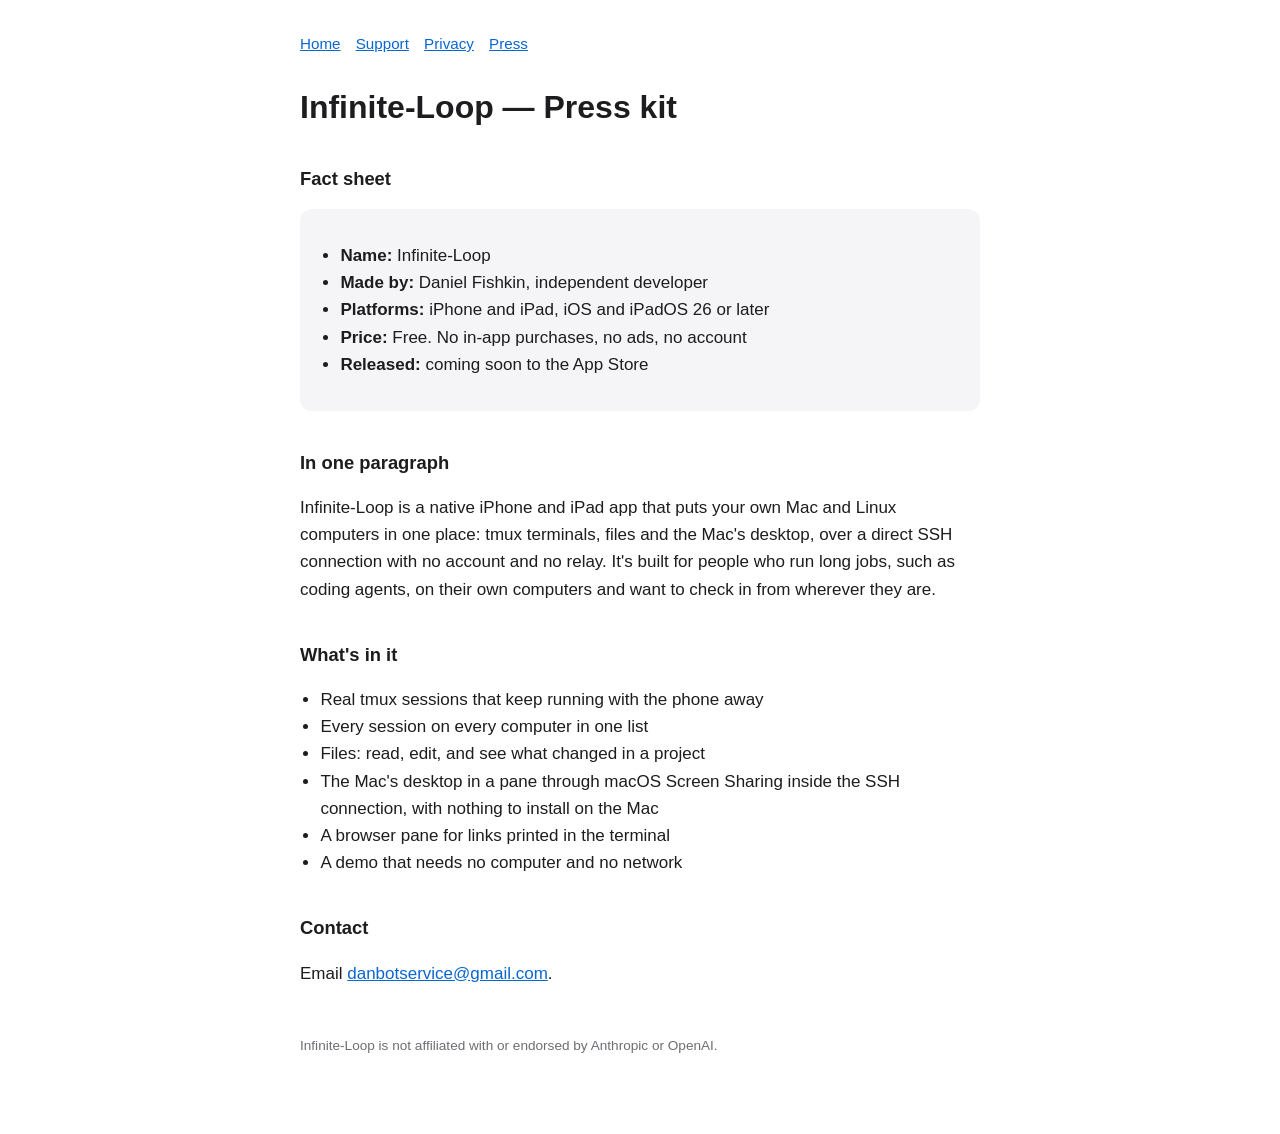
==== press.html @ 63e41e94 "Site for infinite-loop.org: new landing, support, privacy, press and 404 pages From the reviewed dra" ====
<!doctype html>
<html lang="en">
<head>
<meta charset="utf-8">
<meta name="viewport" content="width=device-width, initial-scale=1">
<title>Infinite-Loop — Press kit</title>
<link rel="stylesheet" href="style.css">
</head>
<body>
<nav><a href="./">Home</a><a href="support.html">Support</a><a href="privacy.html">Privacy</a><a href="press.html">Press</a></nav>

<h1>Infinite-Loop — Press kit</h1>

<h2>Fact sheet</h2>
<div class="card">
<ul>
  <li><strong>Name:</strong> Infinite-Loop</li>
  <li><strong>Made by:</strong> Daniel Fishkin, independent developer</li>
  <li><strong>Platforms:</strong> iPhone and iPad, iOS and iPadOS 26 or later</li>
  <li><strong>Price:</strong> Free. No in-app purchases, no ads, no account</li>
  <li><strong>Released:</strong> coming soon to the App Store</li>
</ul>
</div>

<h2>In one paragraph</h2>
<p>Infinite-Loop is a native iPhone and iPad app that puts your own Mac and Linux computers in one place: tmux terminals, files and the Mac's desktop, over a direct SSH connection with no account and no relay. It's built for people who run long jobs, such as coding agents, on their own computers and want to check in from wherever they are.</p>

<h2>What's in it</h2>
<ul>
  <li>Real tmux sessions that keep running with the phone away</li>
  <li>Every session on every computer in one list</li>
  <li>Files: read, edit, and see what changed in a project</li>
  <li>The Mac's desktop in a pane through macOS Screen Sharing inside the SSH connection, with nothing to install on the Mac</li>
  <li>A browser pane for links printed in the terminal</li>
  <li>A demo that needs no computer and no network</li>
</ul>

<h2>Contact</h2>
<p>Email <a href="mailto:danbotservice@gmail.com">danbotservice@gmail.com</a>.</p>

<footer><p>Infinite-Loop is not affiliated with or endorsed by Anthropic or OpenAI.</p></footer>
</body>
</html>
---- style.css ----
:root { color-scheme: light dark; --fg: #1d1d1f; --muted: #6e6e73; --link: #0a66d0; --bg: #ffffff; --card: #f5f5f7; }
@media (prefers-color-scheme: dark) { :root { --fg: #f5f5f7; --muted: #a1a1a6; --link: #4ea1ff; --bg: #000000; --card: #1c1c1e; } }
* { box-sizing: border-box; }
body { margin: 0 auto; max-width: 720px; padding: 32px 20px 64px; background: var(--bg); color: var(--fg); font: 17px/1.6 -apple-system, BlinkMacSystemFont, "Segoe UI", Roboto, Helvetica, Arial, sans-serif; }
nav { font-size: .95rem; margin-bottom: 32px; }
nav a { margin-right: 1em; }
a { color: var(--link); }
h1 { font-size: 2rem; line-height: 1.2; margin: 0 0 .3em; }
h2 { font-size: 1.15rem; margin-top: 2em; }
.lede { font-size: 1.15rem; color: var(--muted); margin-top: 0; }
.card { background: var(--card); border-radius: 12px; padding: 16px 20px; margin: 16px 0; }
.small { font-size: .9rem; color: var(--muted); }
ul { padding-left: 1.2em; }
img { max-width: 100%; height: auto; }
footer { margin-top: 48px; font-size: .85rem; color: var(--muted); }
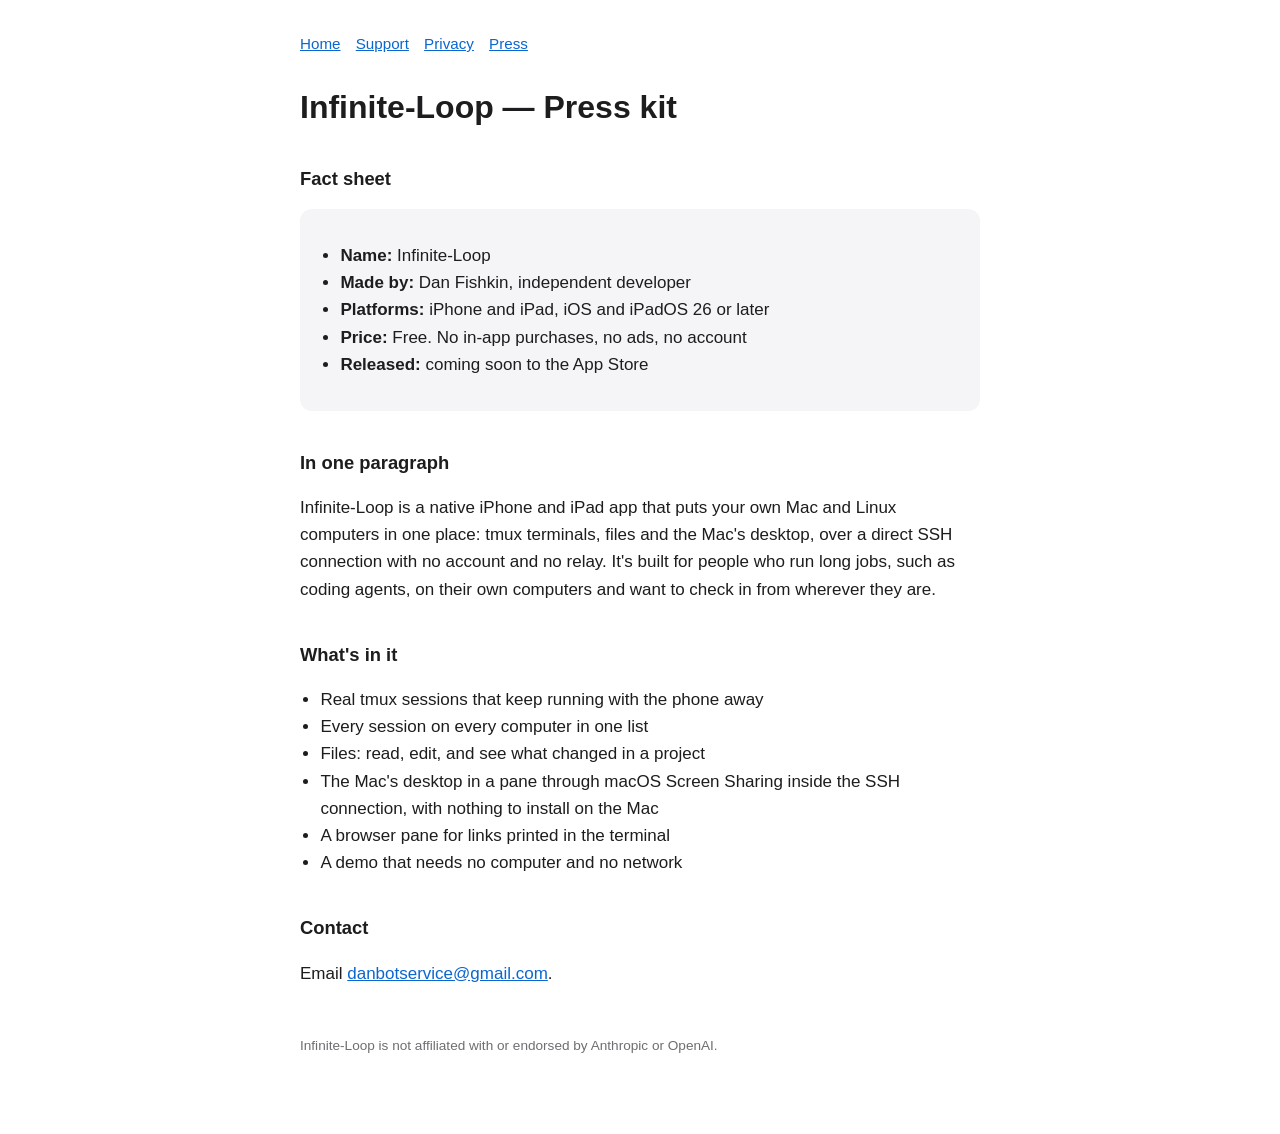
==== commit 05b21cc5: "Use "Dan Fishkin" as the public name on the site Dan, 2026-11-01: "update daniel with dan". The land" ====
--- a/press.html
+++ b/press.html
@@ -15,7 +15,7 @@
 <div class="card">
 <ul>
   <li><strong>Name:</strong> Infinite-Loop</li>
-  <li><strong>Made by:</strong> Daniel Fishkin, independent developer</li>
+  <li><strong>Made by:</strong> Dan Fishkin, independent developer</li>
   <li><strong>Platforms:</strong> iPhone and iPad, iOS and iPadOS 26 or later</li>
   <li><strong>Price:</strong> Free. No in-app purchases, no ads, no account</li>
   <li><strong>Released:</strong> coming soon to the App Store</li>
